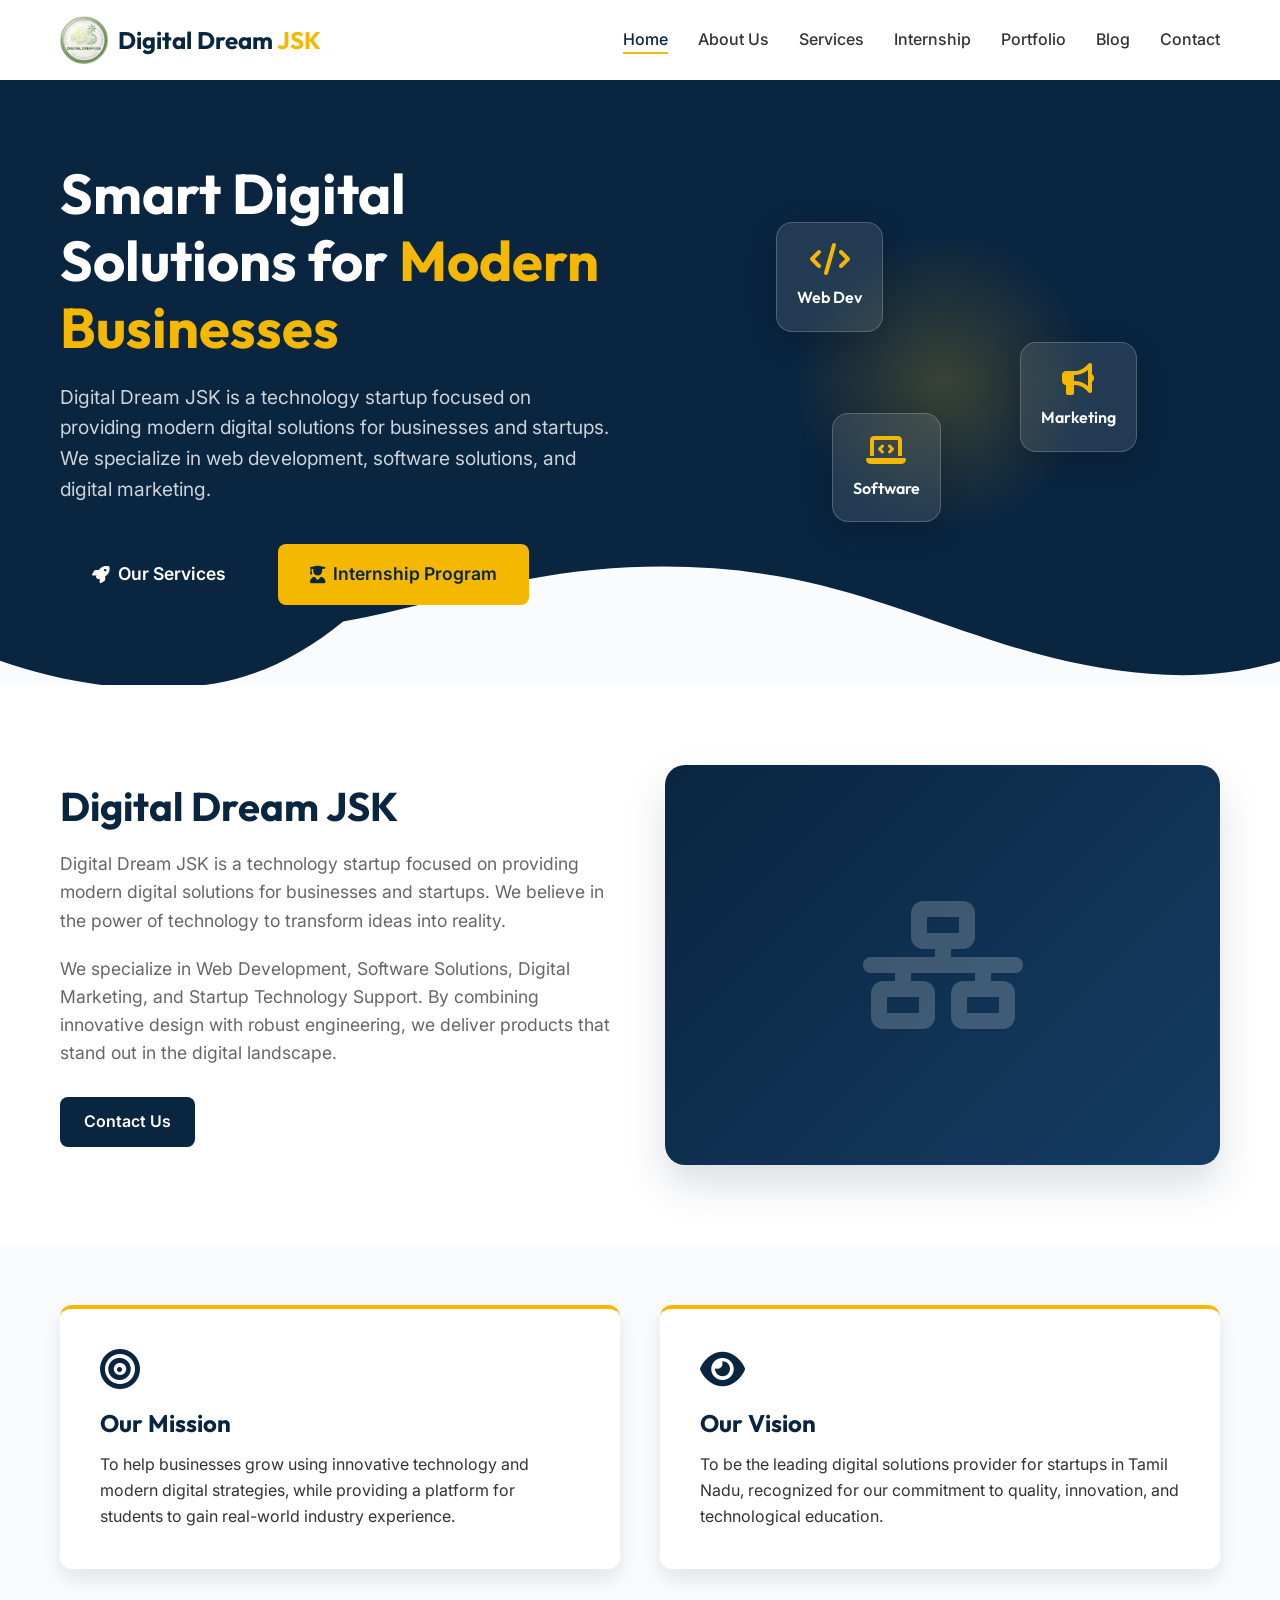
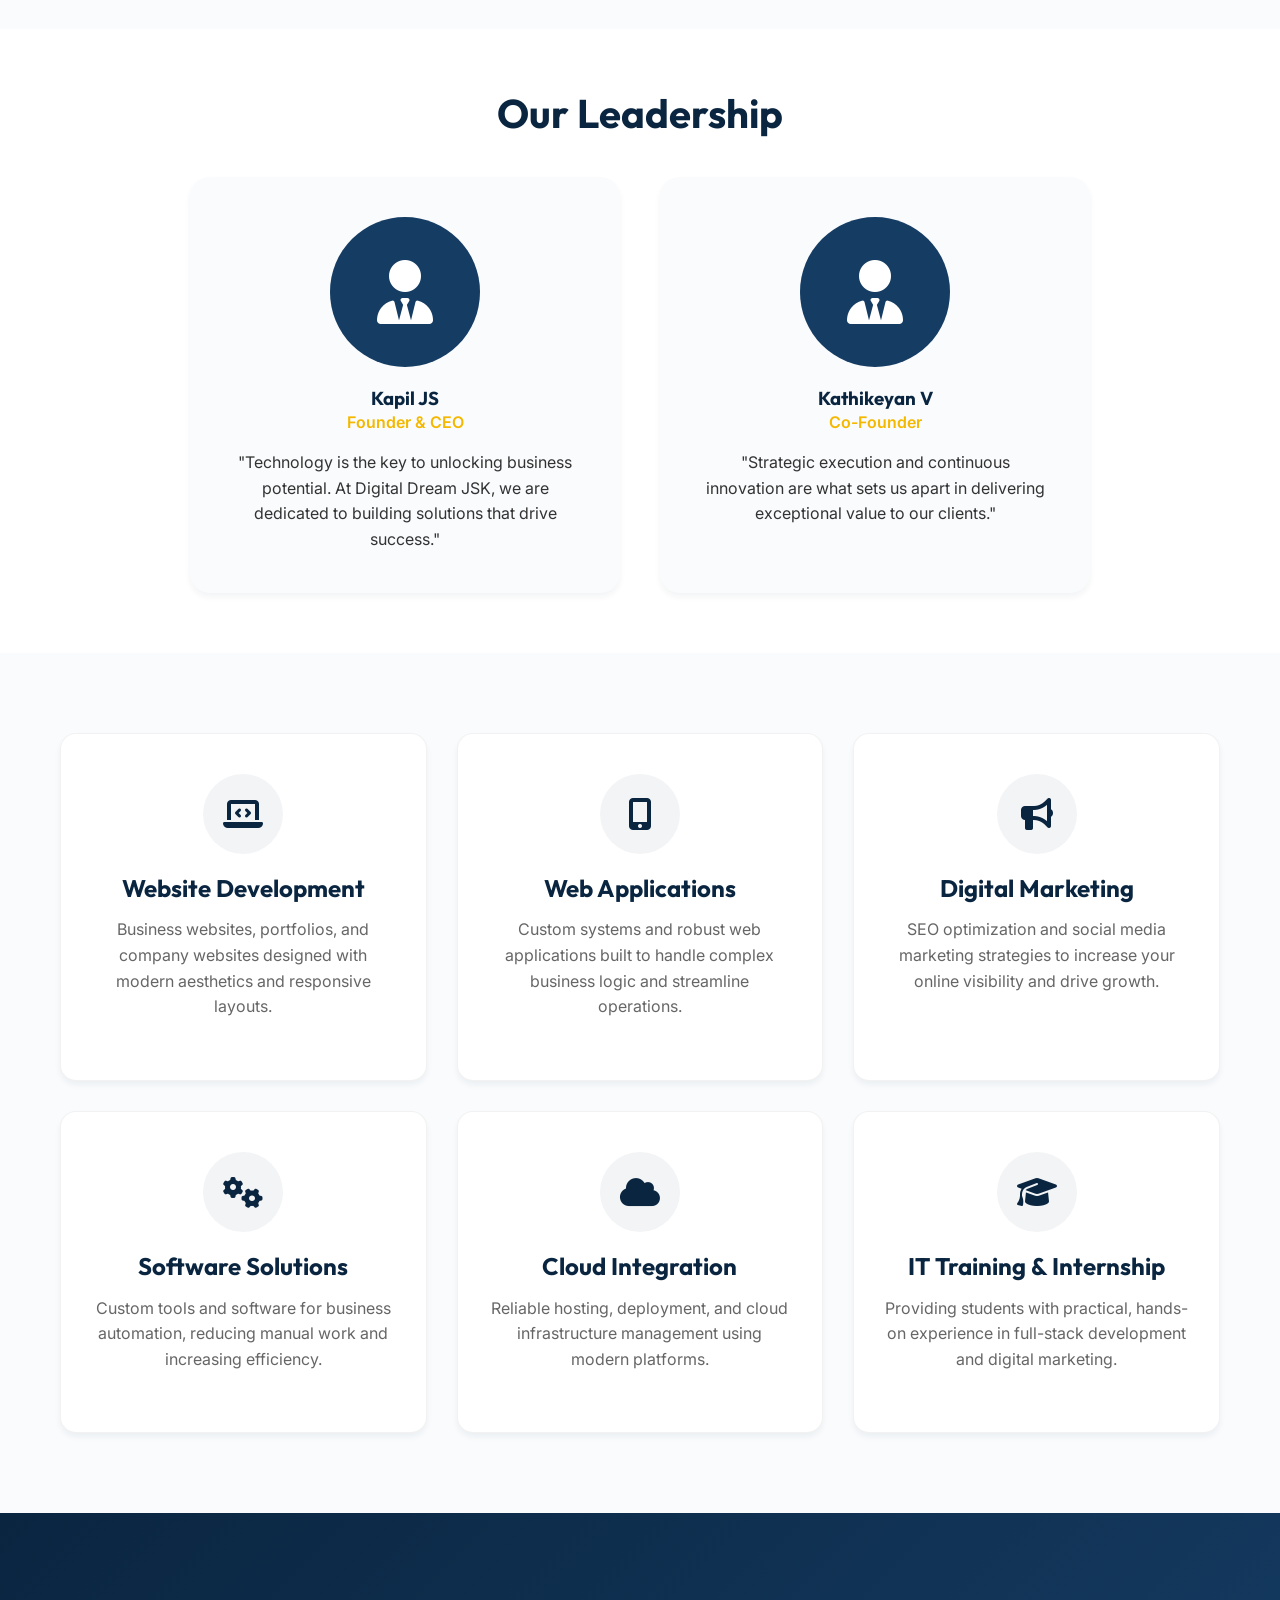
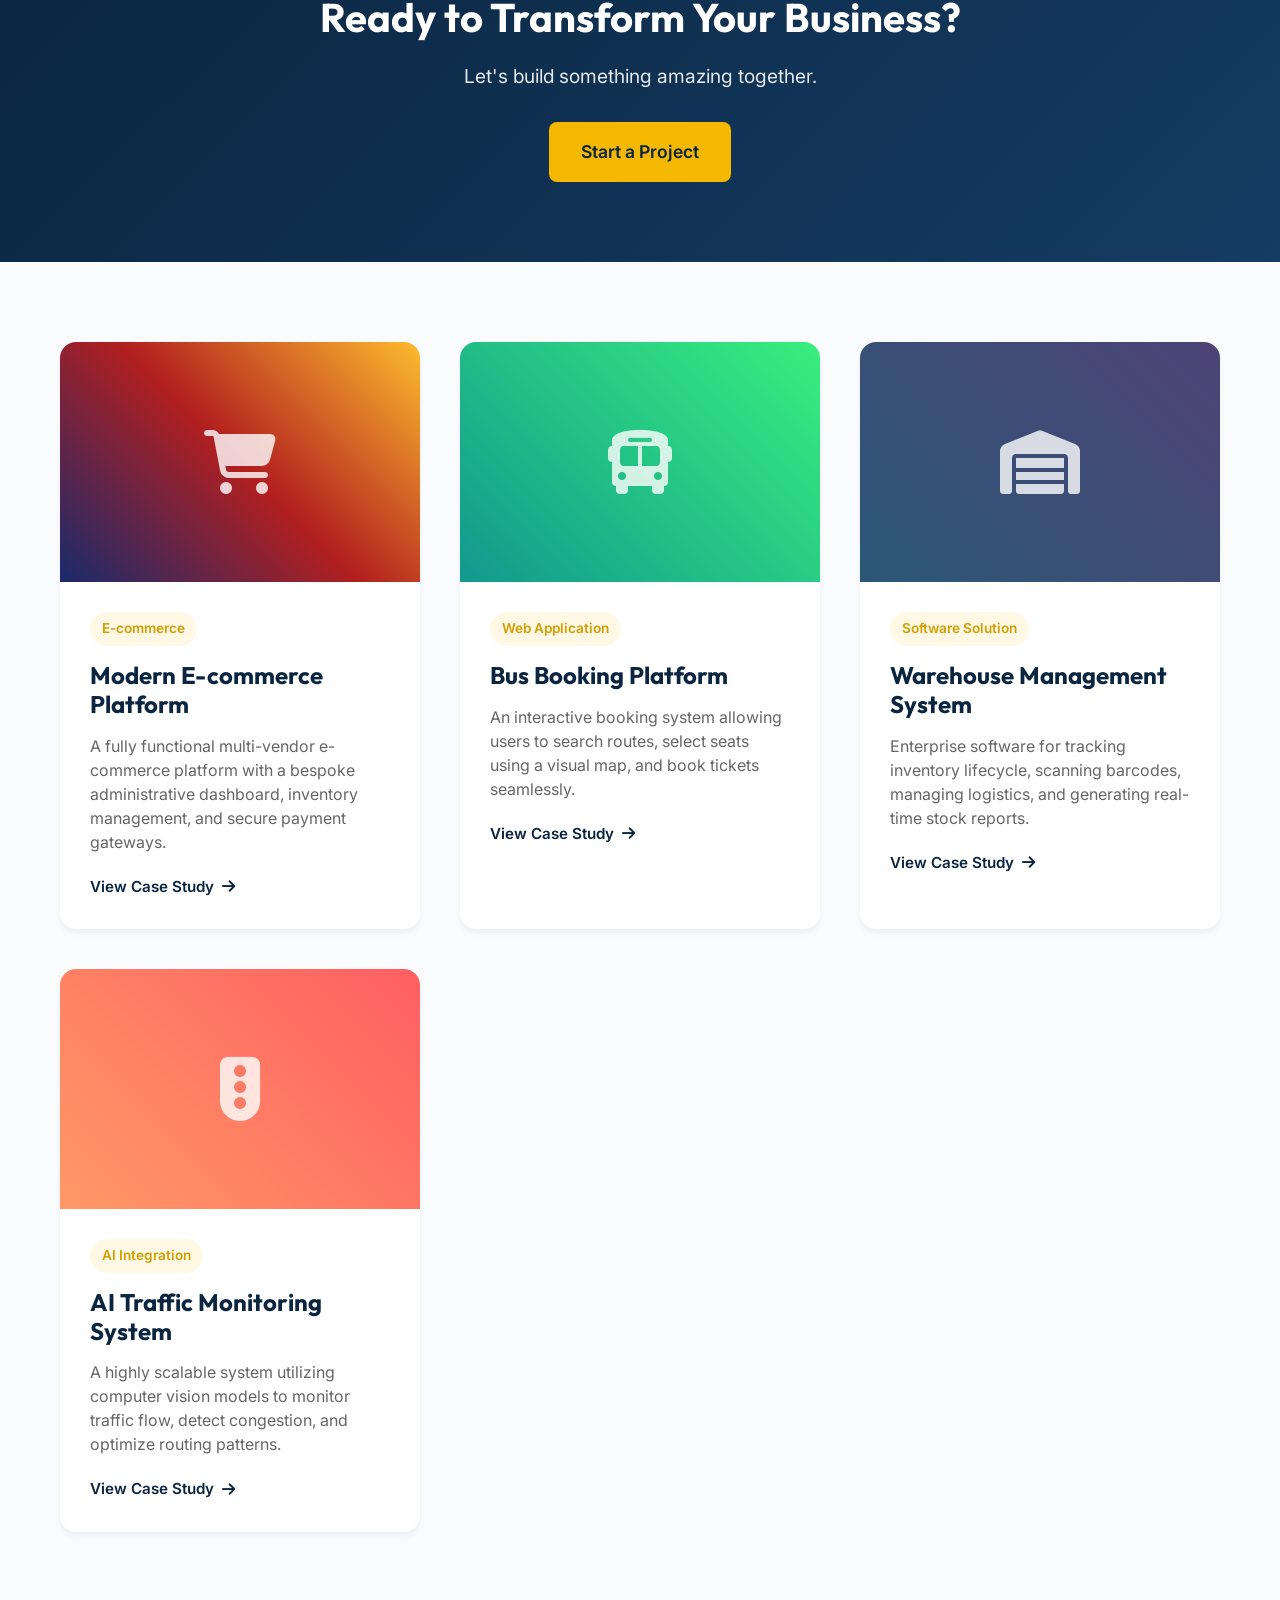
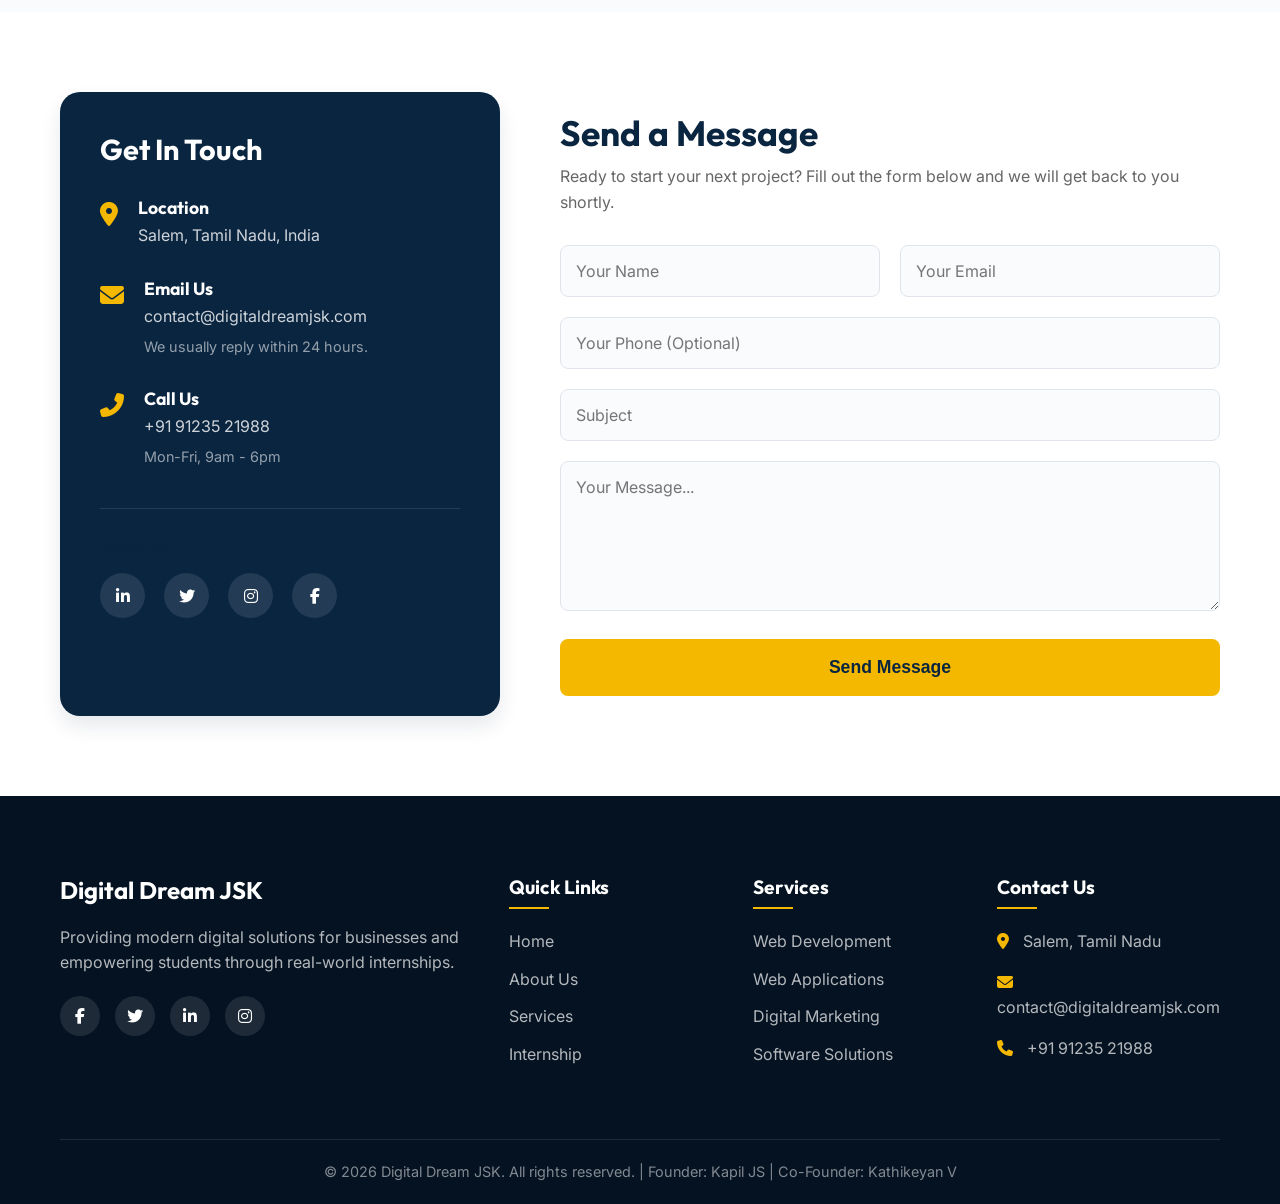
==== index.html @ 82d1d18c "Initial website upload" ====
<!DOCTYPE html>
<html lang="en">

<head>
    <meta charset="UTF-8">
    <meta name="viewport" content="width=device-width, initial-scale=1.0">
    <title>Digital Dream JSK | IT Services & Internship in Salem</title>
    <meta name="description"
        content="Digital Dream JSK provides web development, digital marketing, and internship programs for students in Salem.">
    <meta name="keywords" content="IT company Salem, Web development Salem, Internship for students, Digital Dream JSK">
    <link rel="stylesheet" href="/css/style.css">
    <!-- Google Fonts -->
    <link
        href="https://fonts.googleapis.com/css2?family=Inter:wght@300;400;500;600;700&family=Outfit:wght@400;500;600;700&display=swap"
        rel="stylesheet">
    <!-- Font Awesome Icons -->
    <link rel="stylesheet" href="https://cdnjs.cloudflare.com/ajax/libs/font-awesome/6.4.0/css/all.min.css">
    <style>
        .page-header {
            background-color: var(--primary);
            color: white;
            padding: 120px 0 60px;
            text-align: center;
        }

        .page-header h1 {
            color: white;
            font-size: 3rem;
            margin-bottom: 20px;
        }

        .about-section {
            padding: 80px 0;
            background-color: var(--bg-white);
        }

        .about-grid {
            display: grid;
            grid-template-columns: 1fr 1fr;
            gap: 50px;
            align-items: center;
        }

        .about-text h2 {
            font-size: 2.5rem;
            margin-bottom: 20px;
        }

        .about-text p {
            font-size: 1.1rem;
            color: var(--text-muted);
            margin-bottom: 20px;
        }

        .about-image {
            background: linear-gradient(135deg, var(--primary) 0%, var(--primary-light) 100%);
            border-radius: 20px;
            height: 400px;
            display: flex;
            align-items: center;
            justify-content: center;
            box-shadow: var(--shadow-lg);
            position: relative;
            overflow: hidden;
        }

        .about-image i {
            font-size: 8rem;
            color: rgba(255, 255, 255, 0.2);
            position: absolute;
        }

        .mission-vision {
            padding: 60px 0;
            background-color: var(--bg-main);
        }

        .mv-grid {
            display: grid;
            grid-template-columns: 1fr 1fr;
            gap: 40px;
        }

        .mv-card {
            background-color: var(--bg-white);
            padding: 40px;
            border-radius: 12px;
            box-shadow: var(--shadow-md);
            border-top: 4px solid var(--secondary);
        }

        .mv-card i {
            font-size: 2.5rem;
            color: var(--primary);
            margin-bottom: 20px;
        }

        .mv-card h3 {
            margin-bottom: 15px;
            font-size: 1.5rem;
        }

        .founder-section {
            padding: 60px 0;
            text-align: center;
            background-color: var(--bg-white);
        }

        .founder-grid {
            display: grid;
            grid-template-columns: repeat(auto-fit, minmax(300px, 1fr));
            gap: 40px;
            max-width: 900px;
            margin: 0 auto;
        }

        .founder-card {
            padding: 40px;
            background: var(--bg-main);
            border-radius: 20px;
            box-shadow: var(--shadow-sm);
        }

        .founder-img {
            width: 150px;
            height: 150px;
            background-color: var(--primary-light);
            border-radius: 50%;
            margin: 0 auto 20px;
            display: flex;
            align-items: center;
            justify-content: center;
            color: white;
            font-size: 4rem;
        }


        .page-header {
            background-color: var(--primary);
            color: white;
            padding: 120px 0 60px;
            text-align: center;
        }

        .page-header h1 {
            color: white;
            font-size: 3rem;
            margin-bottom: 20px;
        }

        .services-section {
            padding: 80px 0;
            background-color: var(--bg-main);
        }

        .services-grid {
            display: grid;
            grid-template-columns: repeat(auto-fit, minmax(300px, 1fr));
            gap: 30px;
        }

        .service-card {
            background-color: var(--bg-white);
            padding: 40px 30px;
            border-radius: 16px;
            box-shadow: var(--shadow-sm);
            transition: var(--transition);
            text-align: center;
            border: 1px solid rgba(0, 0, 0, 0.05);
            position: relative;
            overflow: hidden;
        }

        .service-card::before {
            content: '';
            position: absolute;
            top: 0;
            left: 0;
            width: 100%;
            height: 4px;
            background-color: var(--secondary);
            transform: scaleX(0);
            transform-origin: left;
            transition: var(--transition);
        }

        .service-card:hover {
            transform: translateY(-10px);
            box-shadow: var(--shadow-lg);
        }

        .service-card:hover::before {
            transform: scaleX(1);
        }

        .service-icon {
            width: 80px;
            height: 80px;
            background-color: rgba(10, 37, 64, 0.05);
            border-radius: 50%;
            display: flex;
            align-items: center;
            justify-content: center;
            margin: 0 auto 20px;
            color: var(--primary);
            font-size: 2rem;
            transition: var(--transition);
        }

        .service-card:hover .service-icon {
            background-color: var(--primary);
            color: var(--text-light);
        }

        .service-card h3 {
            font-size: 1.5rem;
            margin-bottom: 15px;
        }

        .service-card p {
            color: var(--text-muted);
            margin-bottom: 20px;
        }

        .cta-section {
            background: linear-gradient(135deg, var(--primary) 0%, var(--primary-light) 100%);
            padding: 80px 0;
            text-align: center;
            color: white;
        }

        .cta-section h2 {
            color: white;
            font-size: 2.5rem;
            margin-bottom: 20px;
        }


        .page-header {
            background-color: var(--primary);
            color: white;
            padding: 120px 0 60px;
            text-align: center;
        }

        .page-header h1 {
            color: white;
            font-size: 3rem;
            margin-bottom: 20px;
        }

        .portfolio-section {
            padding: 80px 0;
            background-color: var(--bg-main);
        }

        .portfolio-grid {
            display: grid;
            grid-template-columns: repeat(auto-fit, minmax(350px, 1fr));
            gap: 40px;
        }

        .project-card {
            background-color: var(--bg-white);
            border-radius: 16px;
            overflow: hidden;
            box-shadow: var(--shadow-sm);
            transition: var(--transition);
        }

        .project-card:hover {
            transform: translateY(-10px);
            box-shadow: var(--shadow-lg);
        }

        .project-img {
            width: 100%;
            height: 240px;
            background-color: #e1e5eb;
            display: flex;
            align-items: center;
            justify-content: center;
            color: var(--text-muted);
            font-size: 4rem;
            position: relative;
            overflow: hidden;
        }

        .project-img::after {
            content: '';
            position: absolute;
            top: 0;
            left: 0;
            width: 100%;
            height: 100%;
            background: linear-gradient(to bottom, rgba(10, 37, 64, 0) 0%, rgba(10, 37, 64, 0.7) 100%);
            opacity: 0;
            transition: var(--transition);
        }

        .project-card:hover .project-img::after {
            opacity: 1;
        }

        .project-content {
            padding: 30px;
        }

        .project-category {
            display: inline-block;
            padding: 6px 12px;
            background-color: rgba(245, 184, 0, 0.1);
            color: var(--secondary-hover);
            border-radius: 20px;
            font-size: 0.85rem;
            font-weight: 600;
            margin-bottom: 15px;
        }

        .project-title {
            font-size: 1.5rem;
            margin-bottom: 15px;
        }

        .project-desc {
            color: var(--text-muted);
            margin-bottom: 20px;
            line-height: 1.5;
        }

        .project-link {
            display: inline-flex;
            align-items: center;
            color: var(--primary);
            font-weight: 600;
            font-size: 0.95rem;
        }

        .project-link i {
            margin-left: 8px;
            transition: transform 0.3s;
        }

        .project-link:hover i {
            transform: translateX(5px);
        }


        .page-header {
            background-color: var(--primary);
            color: white;
            padding: 120px 0 60px;
            text-align: center;
        }

        .page-header h1 {
            color: white;
            font-size: 3rem;
            margin-bottom: 20px;
        }

        .contact-section {
            padding: 80px 0;
            background-color: var(--bg-white);
        }

        .contact-grid {
            display: grid;
            grid-template-columns: 1fr 1.5fr;
            gap: 60px;
        }

        .contact-info {
            background-color: var(--primary);
            color: white;
            padding: 40px;
            border-radius: 20px;
            box-shadow: var(--shadow-md);
        }

        .contact-info h3 {
            color: white;
            margin-bottom: 30px;
            font-size: 1.8rem;
        }

        .info-item {
            display: flex;
            align-items: flex-start;
            margin-bottom: 30px;
        }

        .info-item i {
            color: var(--secondary);
            font-size: 1.5rem;
            margin-right: 20px;
            margin-top: 5px;
        }

        .info-item h4 {
            color: white;
            margin-bottom: 5px;
            font-size: 1.1rem;
        }

        .info-item p {
            color: rgba(255, 255, 255, 0.8);
        }

        .social-links-contact {
            margin-top: 40px;
            padding-top: 30px;
            border-top: 1px solid rgba(255, 255, 255, 0.1);
        }

        .social-links-contact a {
            display: inline-flex;
            align-items: center;
            justify-content: center;
            width: 45px;
            height: 45px;
            background-color: rgba(255, 255, 255, 0.1);
            color: white;
            border-radius: 50%;
            margin-right: 15px;
            transition: var(--transition);
        }

        .social-links-contact a:hover {
            background-color: var(--secondary);
            color: var(--primary);
            transform: translateY(-3px);
        }

        /* Form area */
        .contact-form-area {
            padding: 20px 0;
        }

        .contact-form-area h2 {
            font-size: 2.2rem;
            margin-bottom: 10px;
        }

        .contact-form-area p {
            color: var(--text-muted);
            margin-bottom: 30px;
        }

        .form-group {
            margin-bottom: 20px;
        }

        .form-control {
            width: 100%;
            padding: 15px;
            border: 1px solid #e1e5eb;
            border-radius: 8px;
            font-family: var(--font-body);
            font-size: 1rem;
            background-color: var(--bg-main);
            transition: var(--transition);
        }

        .form-control:focus {
            outline: none;
            border-color: var(--secondary);
            background-color: white;
            box-shadow: 0 0 0 3px rgba(245, 184, 0, 0.1);
        }

        .form-row {
            display: grid;
            grid-template-columns: 1fr 1fr;
            gap: 20px;
        }

        textarea.form-control {
            resize: vertical;
            min-height: 150px;
        }

        @media (max-width: 768px) {
            .contact-grid {
                grid-template-columns: 1fr;
            }
        }
    </style>
</head>

<body>

    <!-- Navigation -->
    <nav class="navbar">
        <div class="container nav-content">
            <a href="/" class="logo">
                <img src="/images/logo.png" alt="Digital Dream JSK Logo"><span class="logo-text">Digital Dream
                    <span class="highlight">JSK</span></span>
            </a>
            <ul class="nav-links">
                <li><a href="#home" class="active">Home</a></li>
                <li><a href="#about">About Us</a></li>
                <li><a href="#services">Services</a></li>
                <li><a href="/internship">Internship</a></li>
                <li><a href="#portfolio">Portfolio</a></li>
                <li><a href="/blog">Blog</a></li>
                <li><a href="#contact">Contact</a></li>
            </ul>

            <div class="mobile-menu-btn">
                <i class="fas fa-bars"></i>
            </div>
        </div>
    </nav>

    <!-- Hero Section -->
    <section id="home" class="hero">
        <div class="container hero-content">
            <div class="hero-text">
                <h1>Smart Digital Solutions for <span class="highlight">Modern Businesses</span></h1>
                <p>Digital Dream JSK is a technology startup focused on providing modern digital solutions for
                    businesses and startups. We specialize in web development, software solutions, and digital
                    marketing.</p>
                <div class="hero-buttons">
                    <a href="/services" class="btn btn-primary btn-lg"><i class="fas fa-rocket"></i> Our Services</a>
                    <a href="/internship" class="btn btn-secondary btn-lg"><i class="fas fa-user-graduate"></i>
                        Internship Program</a>
                </div>
            </div>
            <div class="hero-image">
                <!-- Placeholder for high quality 3d/vector illustration -->
                <div class="hero-illustration">
                    <div class="glass-card float-anim-1">
                        <i class="fas fa-code"></i>
                        <span>Web Dev</span>
                    </div>
                    <div class="glass-card float-anim-2">
                        <i class="fas fa-bullhorn"></i>
                        <span>Marketing</span>
                    </div>
                    <div class="glass-card float-anim-3">
                        <i class="fas fa-laptop-code"></i>
                        <span>Software</span>
                    </div>
                    <div class="main-glow"></div>
                </div>
            </div>
        </div>
        <div class="wave-bottom">
            <svg data-name="Layer 1" xmlns="http://www.w3.org/2000/svg" viewBox="0 0 1200 120"
                preserveAspectRatio="none">
                <path
                    d="M321.39,56.44c58-10.79,114.16-30.13,172-41.86,82.39-16.72,168.19-17.73,250.45-.39C823.78,31,906.67,72,985.66,92.83c70.05,18.48,146.53,26.09,214.34,3V120H0V95.8C59.71,118,130.98,131.1,201.39,118.43,243.61,110.83,283.47,89.5,321.39,56.44Z"
                    class="shape-fill"></path>
            </svg>
        </div>
    </section>



    <!-- About Section -->
    <section id="about" class="about-section">
        <div class="container about-grid">
            <div class="about-text">
                <h2>Digital Dream JSK</h2>
                <p>Digital Dream JSK is a technology startup focused on providing modern digital solutions for
                    businesses and startups. We believe in the power of technology to transform ideas into reality.</p>
                <p>We specialize in Web Development, Software Solutions, Digital Marketing, and Startup Technology
                    Support. By combining innovative design with robust engineering, we deliver products that stand out
                    in the digital landscape.</p>
                <div style="margin-top: 30px;">
                    <a href="/contact" class="btn btn-primary">Contact Us</a>
                </div>
            </div>
            <div class="about-image">
                <i class="fas fa-network-wired"></i>
            </div>
        </div>
    </section>

    <!-- Mission & Vision -->
    <section class="mission-vision">
        <div class="container mv-grid">
            <div class="mv-card">
                <i class="fas fa-bullseye"></i>
                <h3>Our Mission</h3>
                <p>To help businesses grow using innovative technology and modern digital strategies, while providing a
                    platform for students to gain real-world industry experience.</p>
            </div>
            <div class="mv-card">
                <i class="fas fa-eye"></i>
                <h3>Our Vision</h3>
                <p>To be the leading digital solutions provider for startups in Tamil Nadu, recognized for our
                    commitment to quality, innovation, and technological education.</p>
            </div>
        </div>
    </section>

    <!-- Founder Section -->
    <section class="founder-section">
        <div class="container">
            <h2 style="font-size: 2.5rem; margin-bottom: 40px;">Our Leadership</h2>
            <div class="founder-grid">
                <div class="founder-card">
                    <div class="founder-img"><i class="fas fa-user-tie"></i></div>
                    <h3>Kapil JS</h3>
                    <p style="color:var(--secondary); font-weight: 600; margin-bottom: 15px;">Founder & CEO</p>
                    <p>"Technology is the key to unlocking business potential. At Digital Dream JSK, we are dedicated to
                        building solutions that drive success."</p>
                </div>
                <div class="founder-card">
                    <div class="founder-img"><i class="fas fa-user-tie"></i></div>
                    <h3>Kathikeyan V</h3>
                    <p style="color:var(--secondary); font-weight: 600; margin-bottom: 15px;">Co-Founder</p>
                    <p>"Strategic execution and continuous innovation are what sets us apart in delivering exceptional
                        value to our clients."</p>
                </div>
            </div>
        </div>
    </section>


    <!-- Services Grid -->
    <section id="services" class="services-section">
        <div class="container">
            <div class="services-grid">

                <div class="service-card">
                    <div class="service-icon"><i class="fas fa-laptop-code"></i></div>
                    <h3>Website Development</h3>
                    <p>Business websites, portfolios, and company websites designed with modern aesthetics and
                        responsive layouts.</p>
                </div>

                <div class="service-card">
                    <div class="service-icon"><i class="fas fa-mobile-alt"></i></div>
                    <h3>Web Applications</h3>
                    <p>Custom systems and robust web applications built to handle complex business logic and streamline
                        operations.</p>
                </div>

                <div class="service-card">
                    <div class="service-icon"><i class="fas fa-bullhorn"></i></div>
                    <h3>Digital Marketing</h3>
                    <p>SEO optimization and social media marketing strategies to increase your online visibility and
                        drive growth.</p>
                </div>

                <div class="service-card">
                    <div class="service-icon"><i class="fas fa-cogs"></i></div>
                    <h3>Software Solutions</h3>
                    <p>Custom tools and software for business automation, reducing manual work and increasing
                        efficiency.</p>
                </div>

                <div class="service-card">
                    <div class="service-icon"><i class="fas fa-cloud"></i></div>
                    <h3>Cloud Integration</h3>
                    <p>Reliable hosting, deployment, and cloud infrastructure management using modern platforms.</p>
                </div>

                <div class="service-card">
                    <div class="service-icon"><i class="fas fa-graduation-cap"></i></div>
                    <h3>IT Training & Internship</h3>
                    <p>Providing students with practical, hands-on experience in full-stack development and digital
                        marketing.</p>
                </div>

            </div>
        </div>
    </section>

    <!-- CTA Section -->
    <section class="cta-section">
        <div class="container">
            <h2>Ready to Transform Your Business?</h2>
            <p style="margin-bottom:30px; font-size: 1.2rem; opacity: 0.9;">Let's build something amazing together.</p>
            <a href="/contact" class="btn btn-secondary btn-lg">Start a Project</a>
        </div>
    </section>


    <!-- Portfolio Section -->
    <section id="portfolio" class="portfolio-section">
        <div class="container">
            <div class="portfolio-grid">

                <!-- Project 1 -->
                <div class="project-card">
                    <div class="project-img" style="background: linear-gradient(45deg, #1a2a6c, #b21f1f, #fdbb2d);">
                        <i class="fas fa-shopping-cart" style="color:white; opacity: 0.8;"></i>
                    </div>
                    <div class="project-content">
                        <span class="project-category">E-commerce</span>
                        <h3 class="project-title">Modern E-commerce Platform</h3>
                        <p class="project-desc">A fully functional multi-vendor e-commerce platform with a bespoke
                            administrative dashboard, inventory management, and secure payment gateways.</p>
                        <a href="javascript:void(0);"
                            onclick="alert('Detailed case study coming soon! Please contact us for more information about this project.')"
                            class="project-link">View Case Study <i class="fas fa-arrow-right"></i></a>
                    </div>
                </div>

                <!-- Project 2 -->
                <div class="project-card">
                    <div class="project-img" style="background: linear-gradient(45deg, #11998e, #38ef7d);">
                        <i class="fas fa-bus" style="color:white; opacity: 0.8;"></i>
                    </div>
                    <div class="project-content">
                        <span class="project-category">Web Application</span>
                        <h3 class="project-title">Bus Booking Platform</h3>
                        <p class="project-desc">An interactive booking system allowing users to search routes, select
                            seats using a visual map, and book tickets seamlessly.</p>
                        <a href="javascript:void(0);"
                            onclick="alert('Detailed case study coming soon! Please contact us for more information about this project.')"
                            class="project-link">View Case Study <i class="fas fa-arrow-right"></i></a>
                    </div>
                </div>

                <!-- Project 3 -->
                <div class="project-card">
                    <div class="project-img" style="background: linear-gradient(45deg, #2b5876, #4e4376);">
                        <i class="fas fa-warehouse" style="color:white; opacity: 0.8;"></i>
                    </div>
                    <div class="project-content">
                        <span class="project-category">Software Solution</span>
                        <h3 class="project-title">Warehouse Management System</h3>
                        <p class="project-desc">Enterprise software for tracking inventory lifecycle, scanning barcodes,
                            managing logistics, and generating real-time stock reports.</p>
                        <a href="javascript:void(0);"
                            onclick="alert('Detailed case study coming soon! Please contact us for more information about this project.')"
                            class="project-link">View Case Study <i class="fas fa-arrow-right"></i></a>
                    </div>
                </div>

                <!-- Project 4 -->
                <div class="project-card">
                    <div class="project-img" style="background: linear-gradient(45deg, #ff9966, #ff5e62);">
                        <i class="fas fa-traffic-light" style="color:white; opacity: 0.8;"></i>
                    </div>
                    <div class="project-content">
                        <span class="project-category">AI Integration</span>
                        <h3 class="project-title">AI Traffic Monitoring System</h3>
                        <p class="project-desc">A highly scalable system utilizing computer vision models to monitor
                            traffic flow, detect congestion, and optimize routing patterns.</p>
                        <a href="javascript:void(0);"
                            onclick="alert('Detailed case study coming soon! Please contact us for more information about this project.')"
                            class="project-link">View Case Study <i class="fas fa-arrow-right"></i></a>
                    </div>
                </div>

            </div>
        </div>
    </section>


    <!-- Contact Section -->
    <section id="contact" class="contact-section">
        <div class="container">
            <div class="contact-grid">

                <div class="contact-info">
                    <h3>Get In Touch</h3>

                    <div class="info-item">
                        <i class="fas fa-map-marker-alt"></i>
                        <div>
                            <h4>Location</h4>
                            <p>Salem, Tamil Nadu, India</p>
                        </div>
                    </div>

                    <div class="info-item">
                        <i class="fas fa-envelope"></i>
                        <div>
                            <h4>Email Us</h4>
                            <p>contact@digitaldreamjsk.com</p>
                            <p style="font-size: 0.9rem; margin-top: 5px; opacity: 0.7;">We usually reply within 24
                                hours.</p>
                        </div>
                    </div>

                    <div class="info-item">
                        <i class="fas fa-phone-alt"></i>
                        <div>
                            <h4>Call Us</h4>
                            <p>+91 91235 21988</p>
                            <p style="font-size: 0.9rem; margin-top: 5px; opacity: 0.7;">Mon-Fri, 9am - 6pm</p>
                        </div>
                    </div>

                    <div class="social-links-contact">
                        <h4>Follow Us</h4>
                        <div style="margin-top: 15px;">
                            <a href="#"><i class="fab fa-linkedin-in"></i></a>
                            <a href="#"><i class="fab fa-twitter"></i></a>
                            <a href="#"><i class="fab fa-instagram"></i></a>
                            <a href="#"><i class="fab fa-facebook-f"></i></a>
                        </div>
                    </div>
                </div>

                <div class="contact-form-area">
                    <h2>Send a Message</h2>
                    <p>Ready to start your next project? Fill out the form below and we will get back to you shortly.
                    </p>

                    <form id="contactForm" action="/api/contact" method="POST">
                        <div class="form-row">
                            <div class="form-group">
                                <input type="text" name="name" class="form-control" placeholder="Your Name" required>
                            </div>
                            <div class="form-group">
                                <input type="email" name="email" class="form-control" placeholder="Your Email" required>
                            </div>
                        </div>
                        <div class="form-group">
                            <input type="text" name="phone" class="form-control" placeholder="Your Phone (Optional)">
                        </div>
                        <div class="form-group">
                            <input type="text" name="subject" class="form-control" placeholder="Subject">
                        </div>
                        <div class="form-group">
                            <textarea name="message" class="form-control" placeholder="Your Message..."
                                required></textarea>
                        </div>
                        <button type="submit" class="btn btn-secondary btn-lg"
                            style="width: 100%; border: none; font-weight: 700; font-size: 1.1rem; padding: 18px;">Send
                            Message</button>
                        <div id="contactMessage" style="margin-top: 15px; text-align: center; display: none;"></div>
                    </form>
                </div>

            </div>
        </div>
    </section>



    <!-- Footer -->
    <footer class="footer">
        <div class="container">
            <div class="footer-grid">
                <div class="footer-col">
                    <h3>Digital Dream JSK</h3>
                    <p>Providing modern digital solutions for businesses and empowering students through real-world
                        internships.</p>
                    <div class="social-links">
                        <a href="#"><i class="fab fa-facebook-f"></i></a>
                        <a href="#"><i class="fab fa-twitter"></i></a>
                        <a href="#"><i class="fab fa-linkedin-in"></i></a>
                        <a href="#"><i class="fab fa-instagram"></i></a>
                    </div>
                </div>
                <div class="footer-col">
                    <h4>Quick Links</h4>
                    <ul>
                        <li><a href="/">Home</a></li>
                        <li><a href="/about">About Us</a></li>
                        <li><a href="/services">Services</a></li>
                        <li><a href="/internship">Internship</a></li>
                    </ul>
                </div>
                <div class="footer-col">
                    <h4>Services</h4>
                    <ul>
                        <li><a href="/services">Web Development</a></li>
                        <li><a href="/services">Web Applications</a></li>
                        <li><a href="/services">Digital Marketing</a></li>
                        <li><a href="/services">Software Solutions</a></li>
                    </ul>
                </div>
                <div class="footer-col">
                    <h4>Contact Us</h4>
                    <p><i class="fas fa-map-marker-alt"></i> Salem, Tamil Nadu</p>
                    <p><i class="fas fa-envelope"></i> contact@digitaldreamjsk.com</p>
                    <p><i class="fas fa-phone"></i> +91 91235 21988</p>
                </div>
            </div>
            <div class="footer-bottom">
                <p>&copy; 2026 Digital Dream JSK. All rights reserved. | Founder: Kapil JS | Co-Founder: Kathikeyan V
                </p>
            </div>
        </div>
    </footer>

    <!-- Live Chat -->
    <script type="text/javascript">
        var Tawk_API = Tawk_API || {}, Tawk_LoadStart = new Date();
        (function () {
            var s1 = document.createElement("script"),
                s0 = document.getElementsByTagName("script")[0];
            s1.async = true;
            s1.src = 'https://embed.tawk.to/YOUR_ID'; // Replace with actual ID
            s1.charset = 'UTF-8';
            s1.setAttribute('crossorigin', '*');
            s0.parentNode.insertBefore(s1, s0);
        })();
    </script>

    <script src="/js/main.js"></script>
    <script>
        document.getElementById('contactForm').addEventListener('submit', async function (e) {
            e.preventDefault();
            const msg = document.getElementById('contactMessage');
            msg.style.display = 'block';
            msg.style.color = 'var(--primary)';
            msg.innerHTML = '<i class="fas fa-spinner fa-spin"></i> Sending message...';

            // Gather form data
            const formData = new FormData(this);
            const dataObj = Object.fromEntries(formData.entries());

            try {
                const response = await fetch('/api/contact', {
                    method: 'POST',
                    headers: {
                        'Content-Type': 'application/json'
                    },
                    body: JSON.stringify(dataObj)
                });

                const result = await response.json();

                if (response.ok) {
                    msg.style.color = '#10B981';
                    msg.innerHTML = '<i class="fas fa-check-circle"></i> Message sent successfully! We will get back to you soon.';
                    this.reset();
                } else {
                    msg.style.color = '#ef4444';
                    msg.innerHTML = '<i class="fas fa-exclamation-circle"></i> Error: ' + (result.error || 'Failed to send message');
                }
            } catch (err) {
                console.error('Error:', err);
                msg.style.color = '#ef4444';
                msg.innerHTML = '<i class="fas fa-exclamation-circle"></i> Network error, please try again.';
            }
        });
    </script>
</body>

</html>
---- css/style.css ----
:root {
    /* Color Palette */
    --primary: #0A2540;
    /* Dark Blue */
    --primary-light: #153c63;
    --primary-dark: #041221;
    --secondary: #F5B800;
    /* Gold */
    --secondary-hover: #d19e00;
    --text-main: #333333;
    --text-muted: #666666;
    --text-light: #ffffff;
    --bg-main: #f9fbfd;
    --bg-white: #ffffff;

    /* Typography */
    --font-heading: 'Outfit', sans-serif;
    --font-body: 'Inter', sans-serif;

    /* Transitions & Shadows */
    --transition: all 0.3s ease-in-out;
    --shadow-sm: 0 4px 6px rgba(10, 37, 64, 0.05);
    --shadow-md: 0 10px 20px rgba(10, 37, 64, 0.1);
    --shadow-lg: 0 20px 40px rgba(10, 37, 64, 0.15);
    --shadow-glow: 0 0 20px rgba(245, 184, 0, 0.4);
}

/* Reset & Base Styles */
* {
    margin: 0;
    padding: 0;
    box-sizing: border-box;
}

body {
    font-family: var(--font-body);
    color: var(--text-main);
    background-color: var(--bg-main);
    line-height: 1.6;
    overflow-x: hidden;
}

h1,
h2,
h3,
h4,
h5,
h6 {
    font-family: var(--font-heading);
    color: var(--primary);
    font-weight: 700;
    line-height: 1.2;
}

a {
    text-decoration: none;
    color: inherit;
    transition: var(--transition);
}

ul {
    list-style: none;
}

.container {
    max-width: 1200px;
    margin: 0 auto;
    padding: 0 20px;
}

.highlight {
    color: var(--secondary);
}

/* Buttons */
.btn {
    display: inline-flex;
    align-items: center;
    justify-content: center;
    padding: 12px 24px;
    border-radius: 8px;
    font-weight: 600;
    font-size: 1rem;
    cursor: pointer;
    transition: var(--transition);
    border: none;
    gap: 8px;
}

.btn-primary {
    background-color: var(--primary);
    color: var(--text-light);
}

.btn-primary:hover {
    background-color: var(--primary-light);
    transform: translateY(-2px);
    box-shadow: var(--shadow-md);
}

.btn-secondary {
    background-color: var(--secondary);
    color: var(--primary);
}

.btn-secondary:hover {
    background-color: var(--secondary-hover);
    transform: translateY(-2px);
    box-shadow: var(--shadow-glow);
}

.btn-outline {
    background-color: transparent;
    border: 2px solid var(--primary);
    color: var(--primary);
}

.btn-outline:hover {
    background-color: var(--primary);
    color: var(--text-light);
}

.btn-lg {
    padding: 16px 32px;
    font-size: 1.1rem;
}

/* Navigation */
.navbar {
    background-color: var(--bg-white);
    box-shadow: var(--shadow-sm);
    position: fixed;
    top: 0;
    width: 100%;
    z-index: 1000;
    transition: var(--transition);
}

.nav-content {
    display: flex;
    justify-content: space-between;
    align-items: center;
    height: 80px;
}

.logo {
    display: flex;
    align-items: center;
    text-decoration: none;
}

.logo img {
    height: 48px;
    margin-right: 10px;
    border-radius: 50%;
}

.logo-text {
    font-family: var(--font-heading);
    font-size: 1.5rem;
    font-weight: 700;
    color: var(--primary);
}

.nav-links {
    display: flex;
    gap: 30px;
}

.nav-links a {
    font-weight: 500;
    color: var(--text-main);
    position: relative;
}

.nav-links a::after {
    content: '';
    position: absolute;
    width: 0;
    height: 2px;
    bottom: -5px;
    left: 0;
    background-color: var(--secondary);
    transition: var(--transition);
}

.nav-links a:hover::after,
.nav-links a.active::after {
    width: 100%;
}

.nav-links a:hover,
.nav-links a.active {
    color: var(--primary);
}

.nav-buttons {
    display: flex;
    gap: 15px;
}

.mobile-menu-btn {
    display: none;
    font-size: 1.5rem;
    color: var(--primary);
    cursor: pointer;
}

/* Hero Section */
.hero {
    background-color: var(--primary);
    padding: 160px 0 80px;
    position: relative;
    overflow: hidden;
}

.hero-content {
    display: flex;
    align-items: center;
    justify-content: space-between;
    gap: 50px;
    position: relative;
    z-index: 2;
}

.hero-text {
    flex: 1;
    color: var(--text-light);
}

.hero-text h1 {
    color: var(--text-light);
    font-size: 3.5rem;
    margin-bottom: 20px;
}

.hero-text p {
    font-size: 1.2rem;
    color: rgba(255, 255, 255, 0.8);
    margin-bottom: 40px;
    max-width: 600px;
}

.hero-buttons {
    display: flex;
    gap: 20px;
}

.hero-image {
    flex: 1;
    display: flex;
    justify-content: center;
    align-items: center;
}

.hero-illustration {
    position: relative;
    width: 100%;
    height: 400px;
}

.main-glow {
    position: absolute;
    top: 50%;
    left: 50%;
    transform: translate(-50%, -50%);
    width: 300px;
    height: 300px;
    background: radial-gradient(circle, rgba(245, 184, 0, 0.2) 0%, rgba(10, 37, 64, 0) 70%);
    border-radius: 50%;
    z-index: 1;
}

.glass-card {
    position: absolute;
    background: rgba(255, 255, 255, 0.1);
    backdrop-filter: blur(10px);
    border: 1px solid rgba(255, 255, 255, 0.2);
    border-radius: 16px;
    padding: 20px;
    display: flex;
    flex-direction: column;
    align-items: center;
    gap: 10px;
    color: white;
    z-index: 2;
    box-shadow: 0 8px 32px 0 rgba(0, 0, 0, 0.2);
}

.glass-card i {
    font-size: 2rem;
    color: var(--secondary);
}

.glass-card span {
    font-weight: 600;
    font-family: var(--font-heading);
}

.float-anim-1 {
    top: 10%;
    left: 20%;
    animation: float 6s ease-in-out infinite;
}

.float-anim-2 {
    top: 40%;
    right: 15%;
    animation: float 5s ease-in-out infinite 1s;
}

.float-anim-3 {
    bottom: 15%;
    left: 30%;
    animation: float 7s ease-in-out infinite 2s;
}

@keyframes float {
    0% {
        transform: translateY(0px);
    }

    50% {
        transform: translateY(-20px);
    }

    100% {
        transform: translateY(0px);
    }
}

.wave-bottom {
    position: absolute;
    bottom: 0;
    left: 0;
    width: 100%;
    overflow: hidden;
    line-height: 0;
}

.wave-bottom svg {
    position: relative;
    display: block;
    width: calc(100% + 1.3px);
    height: 120px;
}

.wave-bottom .shape-fill {
    fill: var(--bg-main);
}

/* Footer */
.footer {
    background-color: var(--primary-dark);
    color: white;
    padding: 80px 0 20px;
}

.footer-grid {
    display: grid;
    grid-template-columns: 2fr 1fr 1fr 1fr;
    gap: 40px;
    margin-bottom: 60px;
}

.footer-col h3,
.footer-col h4 {
    color: white;
    margin-bottom: 20px;
}

.footer-col h3 {
    font-size: 1.5rem;
}

.footer-col h4 {
    font-size: 1.2rem;
    position: relative;
    padding-bottom: 10px;
}

.footer-col h4::after {
    content: '';
    position: absolute;
    left: 0;
    bottom: 0;
    width: 40px;
    height: 2px;
    background-color: var(--secondary);
}

.footer-col p {
    color: rgba(255, 255, 255, 0.7);
    margin-bottom: 15px;
}

.footer-col ul li {
    margin-bottom: 12px;
}

.footer-col ul li a {
    color: rgba(255, 255, 255, 0.7);
}

.footer-col ul li a:hover {
    color: var(--secondary);
    padding-left: 5px;
}

.footer-col p i {
    margin-right: 10px;
    color: var(--secondary);
}

.social-links {
    display: flex;
    gap: 15px;
    margin-top: 20px;
}

.social-links a {
    display: flex;
    align-items: center;
    justify-content: center;
    width: 40px;
    height: 40px;
    background-color: rgba(255, 255, 255, 0.1);
    border-radius: 50%;
    color: white;
}

.social-links a:hover {
    background-color: var(--secondary);
    color: var(--primary);
    transform: translateY(-3px);
}

.footer-bottom {
    border-top: 1px solid rgba(255, 255, 255, 0.1);
    padding-top: 20px;
    text-align: center;
    color: rgba(255, 255, 255, 0.5);
    font-size: 0.9rem;
}

/* Responsive */
@media (max-width: 992px) {
    .hero-content {
        flex-direction: column;
        text-align: center;
    }

    .hero-text p {
        margin: 0 auto 40px;
    }

    .hero-buttons {
        justify-content: center;
    }

    .hero-illustration {
        height: 300px;
    }

    .footer-grid {
        grid-template-columns: 1fr 1fr;
    }
}

@media (max-width: 768px) {

    .nav-links,
    .nav-buttons {
        display: none;
    }

    .mobile-menu-btn {
        display: block;
    }

    .hero-text h1 {
        font-size: 2.5rem;
    }

    .footer-grid {
        grid-template-columns: 1fr;
    }
}
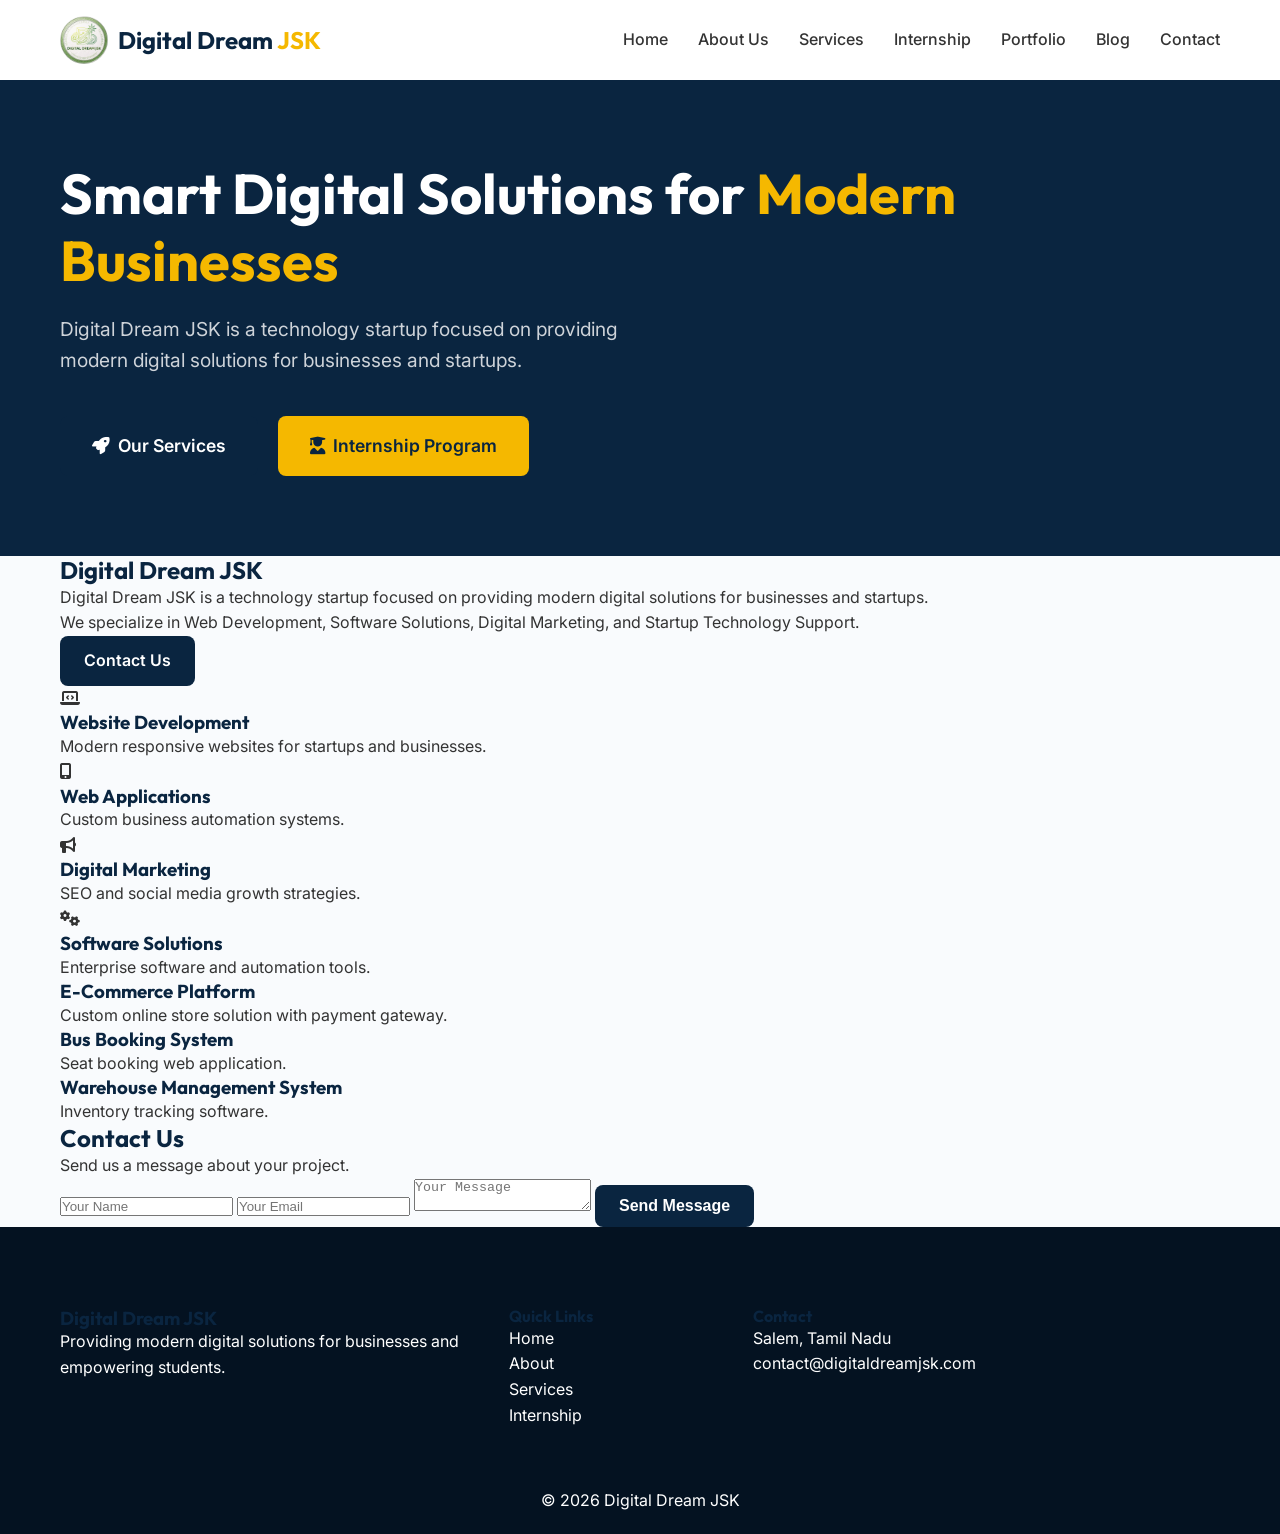
==== commit 5306527a: "Update index.html" ====
--- a/index.html
+++ b/index.html
@@ -2,941 +2,244 @@
 <html lang="en">
 
 <head>
-    <meta charset="UTF-8">
-    <meta name="viewport" content="width=device-width, initial-scale=1.0">
-    <title>Digital Dream JSK | IT Services & Internship in Salem</title>
-    <meta name="description"
-        content="Digital Dream JSK provides web development, digital marketing, and internship programs for students in Salem.">
-    <meta name="keywords" content="IT company Salem, Web development Salem, Internship for students, Digital Dream JSK">
-    <link rel="stylesheet" href="/css/style.css">
-    <!-- Google Fonts -->
-    <link
-        href="https://fonts.googleapis.com/css2?family=Inter:wght@300;400;500;600;700&family=Outfit:wght@400;500;600;700&display=swap"
-        rel="stylesheet">
-    <!-- Font Awesome Icons -->
-    <link rel="stylesheet" href="https://cdnjs.cloudflare.com/ajax/libs/font-awesome/6.4.0/css/all.min.css">
-    <style>
-        .page-header {
-            background-color: var(--primary);
-            color: white;
-            padding: 120px 0 60px;
-            text-align: center;
-        }
-
-        .page-header h1 {
-            color: white;
-            font-size: 3rem;
-            margin-bottom: 20px;
-        }
-
-        .about-section {
-            padding: 80px 0;
-            background-color: var(--bg-white);
-        }
-
-        .about-grid {
-            display: grid;
-            grid-template-columns: 1fr 1fr;
-            gap: 50px;
-            align-items: center;
-        }
-
-        .about-text h2 {
-            font-size: 2.5rem;
-            margin-bottom: 20px;
-        }
-
-        .about-text p {
-            font-size: 1.1rem;
-            color: var(--text-muted);
-            margin-bottom: 20px;
-        }
-
-        .about-image {
-            background: linear-gradient(135deg, var(--primary) 0%, var(--primary-light) 100%);
-            border-radius: 20px;
-            height: 400px;
-            display: flex;
-            align-items: center;
-            justify-content: center;
-            box-shadow: var(--shadow-lg);
-            position: relative;
-            overflow: hidden;
-        }
-
-        .about-image i {
-            font-size: 8rem;
-            color: rgba(255, 255, 255, 0.2);
-            position: absolute;
-        }
-
-        .mission-vision {
-            padding: 60px 0;
-            background-color: var(--bg-main);
-        }
-
-        .mv-grid {
-            display: grid;
-            grid-template-columns: 1fr 1fr;
-            gap: 40px;
-        }
-
-        .mv-card {
-            background-color: var(--bg-white);
-            padding: 40px;
-            border-radius: 12px;
-            box-shadow: var(--shadow-md);
-            border-top: 4px solid var(--secondary);
-        }
-
-        .mv-card i {
-            font-size: 2.5rem;
-            color: var(--primary);
-            margin-bottom: 20px;
-        }
-
-        .mv-card h3 {
-            margin-bottom: 15px;
-            font-size: 1.5rem;
-        }
-
-        .founder-section {
-            padding: 60px 0;
-            text-align: center;
-            background-color: var(--bg-white);
-        }
-
-        .founder-grid {
-            display: grid;
-            grid-template-columns: repeat(auto-fit, minmax(300px, 1fr));
-            gap: 40px;
-            max-width: 900px;
-            margin: 0 auto;
-        }
-
-        .founder-card {
-            padding: 40px;
-            background: var(--bg-main);
-            border-radius: 20px;
-            box-shadow: var(--shadow-sm);
-        }
-
-        .founder-img {
-            width: 150px;
-            height: 150px;
-            background-color: var(--primary-light);
-            border-radius: 50%;
-            margin: 0 auto 20px;
-            display: flex;
-            align-items: center;
-            justify-content: center;
-            color: white;
-            font-size: 4rem;
-        }
-
-
-        .page-header {
-            background-color: var(--primary);
-            color: white;
-            padding: 120px 0 60px;
-            text-align: center;
-        }
-
-        .page-header h1 {
-            color: white;
-            font-size: 3rem;
-            margin-bottom: 20px;
-        }
-
-        .services-section {
-            padding: 80px 0;
-            background-color: var(--bg-main);
-        }
-
-        .services-grid {
-            display: grid;
-            grid-template-columns: repeat(auto-fit, minmax(300px, 1fr));
-            gap: 30px;
-        }
-
-        .service-card {
-            background-color: var(--bg-white);
-            padding: 40px 30px;
-            border-radius: 16px;
-            box-shadow: var(--shadow-sm);
-            transition: var(--transition);
-            text-align: center;
-            border: 1px solid rgba(0, 0, 0, 0.05);
-            position: relative;
-            overflow: hidden;
-        }
-
-        .service-card::before {
-            content: '';
-            position: absolute;
-            top: 0;
-            left: 0;
-            width: 100%;
-            height: 4px;
-            background-color: var(--secondary);
-            transform: scaleX(0);
-            transform-origin: left;
-            transition: var(--transition);
-        }
-
-        .service-card:hover {
-            transform: translateY(-10px);
-            box-shadow: var(--shadow-lg);
-        }
-
-        .service-card:hover::before {
-            transform: scaleX(1);
-        }
-
-        .service-icon {
-            width: 80px;
-            height: 80px;
-            background-color: rgba(10, 37, 64, 0.05);
-            border-radius: 50%;
-            display: flex;
-            align-items: center;
-            justify-content: center;
-            margin: 0 auto 20px;
-            color: var(--primary);
-            font-size: 2rem;
-            transition: var(--transition);
-        }
-
-        .service-card:hover .service-icon {
-            background-color: var(--primary);
-            color: var(--text-light);
-        }
-
-        .service-card h3 {
-            font-size: 1.5rem;
-            margin-bottom: 15px;
-        }
-
-        .service-card p {
-            color: var(--text-muted);
-            margin-bottom: 20px;
-        }
-
-        .cta-section {
-            background: linear-gradient(135deg, var(--primary) 0%, var(--primary-light) 100%);
-            padding: 80px 0;
-            text-align: center;
-            color: white;
-        }
-
-        .cta-section h2 {
-            color: white;
-            font-size: 2.5rem;
-            margin-bottom: 20px;
-        }
-
-
-        .page-header {
-            background-color: var(--primary);
-            color: white;
-            padding: 120px 0 60px;
-            text-align: center;
-        }
-
-        .page-header h1 {
-            color: white;
-            font-size: 3rem;
-            margin-bottom: 20px;
-        }
-
-        .portfolio-section {
-            padding: 80px 0;
-            background-color: var(--bg-main);
-        }
-
-        .portfolio-grid {
-            display: grid;
-            grid-template-columns: repeat(auto-fit, minmax(350px, 1fr));
-            gap: 40px;
-        }
-
-        .project-card {
-            background-color: var(--bg-white);
-            border-radius: 16px;
-            overflow: hidden;
-            box-shadow: var(--shadow-sm);
-            transition: var(--transition);
-        }
-
-        .project-card:hover {
-            transform: translateY(-10px);
-            box-shadow: var(--shadow-lg);
-        }
-
-        .project-img {
-            width: 100%;
-            height: 240px;
-            background-color: #e1e5eb;
-            display: flex;
-            align-items: center;
-            justify-content: center;
-            color: var(--text-muted);
-            font-size: 4rem;
-            position: relative;
-            overflow: hidden;
-        }
-
-        .project-img::after {
-            content: '';
-            position: absolute;
-            top: 0;
-            left: 0;
-            width: 100%;
-            height: 100%;
-            background: linear-gradient(to bottom, rgba(10, 37, 64, 0) 0%, rgba(10, 37, 64, 0.7) 100%);
-            opacity: 0;
-            transition: var(--transition);
-        }
-
-        .project-card:hover .project-img::after {
-            opacity: 1;
-        }
-
-        .project-content {
-            padding: 30px;
-        }
-
-        .project-category {
-            display: inline-block;
-            padding: 6px 12px;
-            background-color: rgba(245, 184, 0, 0.1);
-            color: var(--secondary-hover);
-            border-radius: 20px;
-            font-size: 0.85rem;
-            font-weight: 600;
-            margin-bottom: 15px;
-        }
-
-        .project-title {
-            font-size: 1.5rem;
-            margin-bottom: 15px;
-        }
-
-        .project-desc {
-            color: var(--text-muted);
-            margin-bottom: 20px;
-            line-height: 1.5;
-        }
-
-        .project-link {
-            display: inline-flex;
-            align-items: center;
-            color: var(--primary);
-            font-weight: 600;
-            font-size: 0.95rem;
-        }
-
-        .project-link i {
-            margin-left: 8px;
-            transition: transform 0.3s;
-        }
-
-        .project-link:hover i {
-            transform: translateX(5px);
-        }
-
-
-        .page-header {
-            background-color: var(--primary);
-            color: white;
-            padding: 120px 0 60px;
-            text-align: center;
-        }
-
-        .page-header h1 {
-            color: white;
-            font-size: 3rem;
-            margin-bottom: 20px;
-        }
-
-        .contact-section {
-            padding: 80px 0;
-            background-color: var(--bg-white);
-        }
-
-        .contact-grid {
-            display: grid;
-            grid-template-columns: 1fr 1.5fr;
-            gap: 60px;
-        }
-
-        .contact-info {
-            background-color: var(--primary);
-            color: white;
-            padding: 40px;
-            border-radius: 20px;
-            box-shadow: var(--shadow-md);
-        }
-
-        .contact-info h3 {
-            color: white;
-            margin-bottom: 30px;
-            font-size: 1.8rem;
-        }
-
-        .info-item {
-            display: flex;
-            align-items: flex-start;
-            margin-bottom: 30px;
-        }
-
-        .info-item i {
-            color: var(--secondary);
-            font-size: 1.5rem;
-            margin-right: 20px;
-            margin-top: 5px;
-        }
-
-        .info-item h4 {
-            color: white;
-            margin-bottom: 5px;
-            font-size: 1.1rem;
-        }
-
-        .info-item p {
-            color: rgba(255, 255, 255, 0.8);
-        }
-
-        .social-links-contact {
-            margin-top: 40px;
-            padding-top: 30px;
-            border-top: 1px solid rgba(255, 255, 255, 0.1);
-        }
-
-        .social-links-contact a {
-            display: inline-flex;
-            align-items: center;
-            justify-content: center;
-            width: 45px;
-            height: 45px;
-            background-color: rgba(255, 255, 255, 0.1);
-            color: white;
-            border-radius: 50%;
-            margin-right: 15px;
-            transition: var(--transition);
-        }
-
-        .social-links-contact a:hover {
-            background-color: var(--secondary);
-            color: var(--primary);
-            transform: translateY(-3px);
-        }
-
-        /* Form area */
-        .contact-form-area {
-            padding: 20px 0;
-        }
-
-        .contact-form-area h2 {
-            font-size: 2.2rem;
-            margin-bottom: 10px;
-        }
-
-        .contact-form-area p {
-            color: var(--text-muted);
-            margin-bottom: 30px;
-        }
-
-        .form-group {
-            margin-bottom: 20px;
-        }
-
-        .form-control {
-            width: 100%;
-            padding: 15px;
-            border: 1px solid #e1e5eb;
-            border-radius: 8px;
-            font-family: var(--font-body);
-            font-size: 1rem;
-            background-color: var(--bg-main);
-            transition: var(--transition);
-        }
-
-        .form-control:focus {
-            outline: none;
-            border-color: var(--secondary);
-            background-color: white;
-            box-shadow: 0 0 0 3px rgba(245, 184, 0, 0.1);
-        }
-
-        .form-row {
-            display: grid;
-            grid-template-columns: 1fr 1fr;
-            gap: 20px;
-        }
-
-        textarea.form-control {
-            resize: vertical;
-            min-height: 150px;
-        }
-
-        @media (max-width: 768px) {
-            .contact-grid {
-                grid-template-columns: 1fr;
-            }
-        }
-    </style>
+<meta charset="UTF-8">
+<meta name="viewport" content="width=device-width, initial-scale=1.0">
+
+<title>Digital Dream JSK | IT Services & Internship in Salem</title>
+
+<meta name="description" content="Digital Dream JSK provides web development, digital marketing, and internship programs for students in Salem.">
+
+<meta name="keywords" content="IT company Salem, Web development Salem, Internship for students, Digital Dream JSK">
+
+<link rel="stylesheet" href="css/style.css">
+
+<link href="https://fonts.googleapis.com/css2?family=Inter:wght@300;400;500;600;700&family=Outfit:wght@400;500;600;700&display=swap" rel="stylesheet">
+
+<link rel="stylesheet" href="https://cdnjs.cloudflare.com/ajax/libs/font-awesome/6.4.0/css/all.min.css">
+
 </head>
 
 <body>
 
-    <!-- Navigation -->
-    <nav class="navbar">
-        <div class="container nav-content">
-            <a href="/" class="logo">
-                <img src="/images/logo.png" alt="Digital Dream JSK Logo"><span class="logo-text">Digital Dream
-                    <span class="highlight">JSK</span></span>
-            </a>
-            <ul class="nav-links">
-                <li><a href="#home" class="active">Home</a></li>
-                <li><a href="#about">About Us</a></li>
-                <li><a href="#services">Services</a></li>
-                <li><a href="/internship">Internship</a></li>
-                <li><a href="#portfolio">Portfolio</a></li>
-                <li><a href="/blog">Blog</a></li>
-                <li><a href="#contact">Contact</a></li>
-            </ul>
-
-            <div class="mobile-menu-btn">
-                <i class="fas fa-bars"></i>
-            </div>
-        </div>
-    </nav>
-
-    <!-- Hero Section -->
-    <section id="home" class="hero">
-        <div class="container hero-content">
-            <div class="hero-text">
-                <h1>Smart Digital Solutions for <span class="highlight">Modern Businesses</span></h1>
-                <p>Digital Dream JSK is a technology startup focused on providing modern digital solutions for
-                    businesses and startups. We specialize in web development, software solutions, and digital
-                    marketing.</p>
-                <div class="hero-buttons">
-                    <a href="/services" class="btn btn-primary btn-lg"><i class="fas fa-rocket"></i> Our Services</a>
-                    <a href="/internship" class="btn btn-secondary btn-lg"><i class="fas fa-user-graduate"></i>
-                        Internship Program</a>
-                </div>
-            </div>
-            <div class="hero-image">
-                <!-- Placeholder for high quality 3d/vector illustration -->
-                <div class="hero-illustration">
-                    <div class="glass-card float-anim-1">
-                        <i class="fas fa-code"></i>
-                        <span>Web Dev</span>
-                    </div>
-                    <div class="glass-card float-anim-2">
-                        <i class="fas fa-bullhorn"></i>
-                        <span>Marketing</span>
-                    </div>
-                    <div class="glass-card float-anim-3">
-                        <i class="fas fa-laptop-code"></i>
-                        <span>Software</span>
-                    </div>
-                    <div class="main-glow"></div>
-                </div>
-            </div>
-        </div>
-        <div class="wave-bottom">
-            <svg data-name="Layer 1" xmlns="http://www.w3.org/2000/svg" viewBox="0 0 1200 120"
-                preserveAspectRatio="none">
-                <path
-                    d="M321.39,56.44c58-10.79,114.16-30.13,172-41.86,82.39-16.72,168.19-17.73,250.45-.39C823.78,31,906.67,72,985.66,92.83c70.05,18.48,146.53,26.09,214.34,3V120H0V95.8C59.71,118,130.98,131.1,201.39,118.43,243.61,110.83,283.47,89.5,321.39,56.44Z"
-                    class="shape-fill"></path>
-            </svg>
-        </div>
-    </section>
-
-
-
-    <!-- About Section -->
-    <section id="about" class="about-section">
-        <div class="container about-grid">
-            <div class="about-text">
-                <h2>Digital Dream JSK</h2>
-                <p>Digital Dream JSK is a technology startup focused on providing modern digital solutions for
-                    businesses and startups. We believe in the power of technology to transform ideas into reality.</p>
-                <p>We specialize in Web Development, Software Solutions, Digital Marketing, and Startup Technology
-                    Support. By combining innovative design with robust engineering, we deliver products that stand out
-                    in the digital landscape.</p>
-                <div style="margin-top: 30px;">
-                    <a href="/contact" class="btn btn-primary">Contact Us</a>
-                </div>
-            </div>
-            <div class="about-image">
-                <i class="fas fa-network-wired"></i>
-            </div>
-        </div>
-    </section>
-
-    <!-- Mission & Vision -->
-    <section class="mission-vision">
-        <div class="container mv-grid">
-            <div class="mv-card">
-                <i class="fas fa-bullseye"></i>
-                <h3>Our Mission</h3>
-                <p>To help businesses grow using innovative technology and modern digital strategies, while providing a
-                    platform for students to gain real-world industry experience.</p>
-            </div>
-            <div class="mv-card">
-                <i class="fas fa-eye"></i>
-                <h3>Our Vision</h3>
-                <p>To be the leading digital solutions provider for startups in Tamil Nadu, recognized for our
-                    commitment to quality, innovation, and technological education.</p>
-            </div>
-        </div>
-    </section>
-
-    <!-- Founder Section -->
-    <section class="founder-section">
-        <div class="container">
-            <h2 style="font-size: 2.5rem; margin-bottom: 40px;">Our Leadership</h2>
-            <div class="founder-grid">
-                <div class="founder-card">
-                    <div class="founder-img"><i class="fas fa-user-tie"></i></div>
-                    <h3>Kapil JS</h3>
-                    <p style="color:var(--secondary); font-weight: 600; margin-bottom: 15px;">Founder & CEO</p>
-                    <p>"Technology is the key to unlocking business potential. At Digital Dream JSK, we are dedicated to
-                        building solutions that drive success."</p>
-                </div>
-                <div class="founder-card">
-                    <div class="founder-img"><i class="fas fa-user-tie"></i></div>
-                    <h3>Kathikeyan V</h3>
-                    <p style="color:var(--secondary); font-weight: 600; margin-bottom: 15px;">Co-Founder</p>
-                    <p>"Strategic execution and continuous innovation are what sets us apart in delivering exceptional
-                        value to our clients."</p>
-                </div>
-            </div>
-        </div>
-    </section>
-
-
-    <!-- Services Grid -->
-    <section id="services" class="services-section">
-        <div class="container">
-            <div class="services-grid">
-
-                <div class="service-card">
-                    <div class="service-icon"><i class="fas fa-laptop-code"></i></div>
-                    <h3>Website Development</h3>
-                    <p>Business websites, portfolios, and company websites designed with modern aesthetics and
-                        responsive layouts.</p>
-                </div>
-
-                <div class="service-card">
-                    <div class="service-icon"><i class="fas fa-mobile-alt"></i></div>
-                    <h3>Web Applications</h3>
-                    <p>Custom systems and robust web applications built to handle complex business logic and streamline
-                        operations.</p>
-                </div>
-
-                <div class="service-card">
-                    <div class="service-icon"><i class="fas fa-bullhorn"></i></div>
-                    <h3>Digital Marketing</h3>
-                    <p>SEO optimization and social media marketing strategies to increase your online visibility and
-                        drive growth.</p>
-                </div>
-
-                <div class="service-card">
-                    <div class="service-icon"><i class="fas fa-cogs"></i></div>
-                    <h3>Software Solutions</h3>
-                    <p>Custom tools and software for business automation, reducing manual work and increasing
-                        efficiency.</p>
-                </div>
-
-                <div class="service-card">
-                    <div class="service-icon"><i class="fas fa-cloud"></i></div>
-                    <h3>Cloud Integration</h3>
-                    <p>Reliable hosting, deployment, and cloud infrastructure management using modern platforms.</p>
-                </div>
-
-                <div class="service-card">
-                    <div class="service-icon"><i class="fas fa-graduation-cap"></i></div>
-                    <h3>IT Training & Internship</h3>
-                    <p>Providing students with practical, hands-on experience in full-stack development and digital
-                        marketing.</p>
-                </div>
-
-            </div>
-        </div>
-    </section>
-
-    <!-- CTA Section -->
-    <section class="cta-section">
-        <div class="container">
-            <h2>Ready to Transform Your Business?</h2>
-            <p style="margin-bottom:30px; font-size: 1.2rem; opacity: 0.9;">Let's build something amazing together.</p>
-            <a href="/contact" class="btn btn-secondary btn-lg">Start a Project</a>
-        </div>
-    </section>
-
-
-    <!-- Portfolio Section -->
-    <section id="portfolio" class="portfolio-section">
-        <div class="container">
-            <div class="portfolio-grid">
-
-                <!-- Project 1 -->
-                <div class="project-card">
-                    <div class="project-img" style="background: linear-gradient(45deg, #1a2a6c, #b21f1f, #fdbb2d);">
-                        <i class="fas fa-shopping-cart" style="color:white; opacity: 0.8;"></i>
-                    </div>
-                    <div class="project-content">
-                        <span class="project-category">E-commerce</span>
-                        <h3 class="project-title">Modern E-commerce Platform</h3>
-                        <p class="project-desc">A fully functional multi-vendor e-commerce platform with a bespoke
-                            administrative dashboard, inventory management, and secure payment gateways.</p>
-                        <a href="javascript:void(0);"
-                            onclick="alert('Detailed case study coming soon! Please contact us for more information about this project.')"
-                            class="project-link">View Case Study <i class="fas fa-arrow-right"></i></a>
-                    </div>
-                </div>
-
-                <!-- Project 2 -->
-                <div class="project-card">
-                    <div class="project-img" style="background: linear-gradient(45deg, #11998e, #38ef7d);">
-                        <i class="fas fa-bus" style="color:white; opacity: 0.8;"></i>
-                    </div>
-                    <div class="project-content">
-                        <span class="project-category">Web Application</span>
-                        <h3 class="project-title">Bus Booking Platform</h3>
-                        <p class="project-desc">An interactive booking system allowing users to search routes, select
-                            seats using a visual map, and book tickets seamlessly.</p>
-                        <a href="javascript:void(0);"
-                            onclick="alert('Detailed case study coming soon! Please contact us for more information about this project.')"
-                            class="project-link">View Case Study <i class="fas fa-arrow-right"></i></a>
-                    </div>
-                </div>
-
-                <!-- Project 3 -->
-                <div class="project-card">
-                    <div class="project-img" style="background: linear-gradient(45deg, #2b5876, #4e4376);">
-                        <i class="fas fa-warehouse" style="color:white; opacity: 0.8;"></i>
-                    </div>
-                    <div class="project-content">
-                        <span class="project-category">Software Solution</span>
-                        <h3 class="project-title">Warehouse Management System</h3>
-                        <p class="project-desc">Enterprise software for tracking inventory lifecycle, scanning barcodes,
-                            managing logistics, and generating real-time stock reports.</p>
-                        <a href="javascript:void(0);"
-                            onclick="alert('Detailed case study coming soon! Please contact us for more information about this project.')"
-                            class="project-link">View Case Study <i class="fas fa-arrow-right"></i></a>
-                    </div>
-                </div>
-
-                <!-- Project 4 -->
-                <div class="project-card">
-                    <div class="project-img" style="background: linear-gradient(45deg, #ff9966, #ff5e62);">
-                        <i class="fas fa-traffic-light" style="color:white; opacity: 0.8;"></i>
-                    </div>
-                    <div class="project-content">
-                        <span class="project-category">AI Integration</span>
-                        <h3 class="project-title">AI Traffic Monitoring System</h3>
-                        <p class="project-desc">A highly scalable system utilizing computer vision models to monitor
-                            traffic flow, detect congestion, and optimize routing patterns.</p>
-                        <a href="javascript:void(0);"
-                            onclick="alert('Detailed case study coming soon! Please contact us for more information about this project.')"
-                            class="project-link">View Case Study <i class="fas fa-arrow-right"></i></a>
-                    </div>
-                </div>
-
-            </div>
-        </div>
-    </section>
-
-
-    <!-- Contact Section -->
-    <section id="contact" class="contact-section">
-        <div class="container">
-            <div class="contact-grid">
-
-                <div class="contact-info">
-                    <h3>Get In Touch</h3>
-
-                    <div class="info-item">
-                        <i class="fas fa-map-marker-alt"></i>
-                        <div>
-                            <h4>Location</h4>
-                            <p>Salem, Tamil Nadu, India</p>
-                        </div>
-                    </div>
-
-                    <div class="info-item">
-                        <i class="fas fa-envelope"></i>
-                        <div>
-                            <h4>Email Us</h4>
-                            <p>contact@digitaldreamjsk.com</p>
-                            <p style="font-size: 0.9rem; margin-top: 5px; opacity: 0.7;">We usually reply within 24
-                                hours.</p>
-                        </div>
-                    </div>
-
-                    <div class="info-item">
-                        <i class="fas fa-phone-alt"></i>
-                        <div>
-                            <h4>Call Us</h4>
-                            <p>+91 91235 21988</p>
-                            <p style="font-size: 0.9rem; margin-top: 5px; opacity: 0.7;">Mon-Fri, 9am - 6pm</p>
-                        </div>
-                    </div>
-
-                    <div class="social-links-contact">
-                        <h4>Follow Us</h4>
-                        <div style="margin-top: 15px;">
-                            <a href="#"><i class="fab fa-linkedin-in"></i></a>
-                            <a href="#"><i class="fab fa-twitter"></i></a>
-                            <a href="#"><i class="fab fa-instagram"></i></a>
-                            <a href="#"><i class="fab fa-facebook-f"></i></a>
-                        </div>
-                    </div>
-                </div>
-
-                <div class="contact-form-area">
-                    <h2>Send a Message</h2>
-                    <p>Ready to start your next project? Fill out the form below and we will get back to you shortly.
-                    </p>
-
-                    <form id="contactForm" action="/api/contact" method="POST">
-                        <div class="form-row">
-                            <div class="form-group">
-                                <input type="text" name="name" class="form-control" placeholder="Your Name" required>
-                            </div>
-                            <div class="form-group">
-                                <input type="email" name="email" class="form-control" placeholder="Your Email" required>
-                            </div>
-                        </div>
-                        <div class="form-group">
-                            <input type="text" name="phone" class="form-control" placeholder="Your Phone (Optional)">
-                        </div>
-                        <div class="form-group">
-                            <input type="text" name="subject" class="form-control" placeholder="Subject">
-                        </div>
-                        <div class="form-group">
-                            <textarea name="message" class="form-control" placeholder="Your Message..."
-                                required></textarea>
-                        </div>
-                        <button type="submit" class="btn btn-secondary btn-lg"
-                            style="width: 100%; border: none; font-weight: 700; font-size: 1.1rem; padding: 18px;">Send
-                            Message</button>
-                        <div id="contactMessage" style="margin-top: 15px; text-align: center; display: none;"></div>
-                    </form>
-                </div>
-
-            </div>
-        </div>
-    </section>
-
-
-
-    <!-- Footer -->
-    <footer class="footer">
-        <div class="container">
-            <div class="footer-grid">
-                <div class="footer-col">
-                    <h3>Digital Dream JSK</h3>
-                    <p>Providing modern digital solutions for businesses and empowering students through real-world
-                        internships.</p>
-                    <div class="social-links">
-                        <a href="#"><i class="fab fa-facebook-f"></i></a>
-                        <a href="#"><i class="fab fa-twitter"></i></a>
-                        <a href="#"><i class="fab fa-linkedin-in"></i></a>
-                        <a href="#"><i class="fab fa-instagram"></i></a>
-                    </div>
-                </div>
-                <div class="footer-col">
-                    <h4>Quick Links</h4>
-                    <ul>
-                        <li><a href="/">Home</a></li>
-                        <li><a href="/about">About Us</a></li>
-                        <li><a href="/services">Services</a></li>
-                        <li><a href="/internship">Internship</a></li>
-                    </ul>
-                </div>
-                <div class="footer-col">
-                    <h4>Services</h4>
-                    <ul>
-                        <li><a href="/services">Web Development</a></li>
-                        <li><a href="/services">Web Applications</a></li>
-                        <li><a href="/services">Digital Marketing</a></li>
-                        <li><a href="/services">Software Solutions</a></li>
-                    </ul>
-                </div>
-                <div class="footer-col">
-                    <h4>Contact Us</h4>
-                    <p><i class="fas fa-map-marker-alt"></i> Salem, Tamil Nadu</p>
-                    <p><i class="fas fa-envelope"></i> contact@digitaldreamjsk.com</p>
-                    <p><i class="fas fa-phone"></i> +91 91235 21988</p>
-                </div>
-            </div>
-            <div class="footer-bottom">
-                <p>&copy; 2026 Digital Dream JSK. All rights reserved. | Founder: Kapil JS | Co-Founder: Kathikeyan V
-                </p>
-            </div>
-        </div>
-    </footer>
-
-    <!-- Live Chat -->
-    <script type="text/javascript">
-        var Tawk_API = Tawk_API || {}, Tawk_LoadStart = new Date();
-        (function () {
-            var s1 = document.createElement("script"),
-                s0 = document.getElementsByTagName("script")[0];
-            s1.async = true;
-            s1.src = 'https://embed.tawk.to/YOUR_ID'; // Replace with actual ID
-            s1.charset = 'UTF-8';
-            s1.setAttribute('crossorigin', '*');
-            s0.parentNode.insertBefore(s1, s0);
-        })();
-    </script>
-
-    <script src="/js/main.js"></script>
-    <script>
-        document.getElementById('contactForm').addEventListener('submit', async function (e) {
-            e.preventDefault();
-            const msg = document.getElementById('contactMessage');
-            msg.style.display = 'block';
-            msg.style.color = 'var(--primary)';
-            msg.innerHTML = '<i class="fas fa-spinner fa-spin"></i> Sending message...';
-
-            // Gather form data
-            const formData = new FormData(this);
-            const dataObj = Object.fromEntries(formData.entries());
-
-            try {
-                const response = await fetch('/api/contact', {
-                    method: 'POST',
-                    headers: {
-                        'Content-Type': 'application/json'
-                    },
-                    body: JSON.stringify(dataObj)
-                });
-
-                const result = await response.json();
-
-                if (response.ok) {
-                    msg.style.color = '#10B981';
-                    msg.innerHTML = '<i class="fas fa-check-circle"></i> Message sent successfully! We will get back to you soon.';
-                    this.reset();
-                } else {
-                    msg.style.color = '#ef4444';
-                    msg.innerHTML = '<i class="fas fa-exclamation-circle"></i> Error: ' + (result.error || 'Failed to send message');
-                }
-            } catch (err) {
-                console.error('Error:', err);
-                msg.style.color = '#ef4444';
-                msg.innerHTML = '<i class="fas fa-exclamation-circle"></i> Network error, please try again.';
-            }
-        });
-    </script>
+<!-- NAVBAR -->
+
+<nav class="navbar">
+
+<div class="container nav-content">
+
+<a href="index.html" class="logo">
+<img src="images/logo.png" alt="Digital Dream JSK Logo">
+<span class="logo-text">Digital Dream <span class="highlight">JSK</span></span>
+</a>
+
+<ul class="nav-links">
+<li><a href="index.html">Home</a></li>
+<li><a href="about.html">About Us</a></li>
+<li><a href="services.html">Services</a></li>
+<li><a href="internship.html">Internship</a></li>
+<li><a href="portfolio.html">Portfolio</a></li>
+<li><a href="blog.html">Blog</a></li>
+<li><a href="contact.html">Contact</a></li>
+</ul>
+
+</div>
+
+</nav>
+
+<!-- HERO SECTION -->
+
+<section class="hero">
+
+<div class="container hero-content">
+
+<div class="hero-text">
+
+<h1>Smart Digital Solutions for <span class="highlight">Modern Businesses</span></h1>
+
+<p>
+Digital Dream JSK is a technology startup focused on providing modern digital solutions for businesses and startups.
+</p>
+
+<div class="hero-buttons">
+
+<a href="services.html" class="btn btn-primary btn-lg">
+<i class="fas fa-rocket"></i> Our Services
+</a>
+
+<a href="internship.html" class="btn btn-secondary btn-lg">
+<i class="fas fa-user-graduate"></i> Internship Program
+</a>
+
+</div>
+
+</div>
+
+</div>
+
+</section>
+
+
+<!-- ABOUT -->
+
+<section class="about-section">
+
+<div class="container about-grid">
+
+<div class="about-text">
+
+<h2>Digital Dream JSK</h2>
+
+<p>
+Digital Dream JSK is a technology startup focused on providing modern digital solutions for businesses and startups.
+</p>
+
+<p>
+We specialize in Web Development, Software Solutions, Digital Marketing, and Startup Technology Support.
+</p>
+
+<a href="contact.html" class="btn btn-primary">Contact Us</a>
+
+</div>
+
+</div>
+
+</section>
+
+
+<!-- SERVICES -->
+
+<section class="services-section">
+
+<div class="container services-grid">
+
+<div class="service-card">
+<i class="fas fa-laptop-code"></i>
+<h3>Website Development</h3>
+<p>Modern responsive websites for startups and businesses.</p>
+</div>
+
+<div class="service-card">
+<i class="fas fa-mobile-alt"></i>
+<h3>Web Applications</h3>
+<p>Custom business automation systems.</p>
+</div>
+
+<div class="service-card">
+<i class="fas fa-bullhorn"></i>
+<h3>Digital Marketing</h3>
+<p>SEO and social media growth strategies.</p>
+</div>
+
+<div class="service-card">
+<i class="fas fa-cogs"></i>
+<h3>Software Solutions</h3>
+<p>Enterprise software and automation tools.</p>
+</div>
+
+</div>
+
+</section>
+
+
+<!-- PORTFOLIO -->
+
+<section class="portfolio-section">
+
+<div class="container portfolio-grid">
+
+<div class="project-card">
+<h3>E-Commerce Platform</h3>
+<p>Custom online store solution with payment gateway.</p>
+</div>
+
+<div class="project-card">
+<h3>Bus Booking System</h3>
+<p>Seat booking web application.</p>
+</div>
+
+<div class="project-card">
+<h3>Warehouse Management System</h3>
+<p>Inventory tracking software.</p>
+</div>
+
+</div>
+
+</section>
+
+
+<!-- CONTACT -->
+
+<section class="contact-section">
+
+<div class="container">
+
+<h2>Contact Us</h2>
+
+<p>Send us a message about your project.</p>
+
+<form>
+
+<input type="text" placeholder="Your Name" required>
+
+<input type="email" placeholder="Your Email" required>
+
+<textarea placeholder="Your Message"></textarea>
+
+<button type="submit" class="btn btn-primary">Send Message</button>
+
+</form>
+
+</div>
+
+</section>
+
+
+<!-- FOOTER -->
+
+<footer class="footer">
+
+<div class="container footer-grid">
+
+<div>
+
+<h3>Digital Dream JSK</h3>
+
+<p>Providing modern digital solutions for businesses and empowering students.</p>
+
+</div>
+
+<div>
+
+<h4>Quick Links</h4>
+
+<ul>
+<li><a href="index.html">Home</a></li>
+<li><a href="about.html">About</a></li>
+<li><a href="services.html">Services</a></li>
+<li><a href="internship.html">Internship</a></li>
+</ul>
+
+</div>
+
+<div>
+
+<h4>Contact</h4>
+
+<p>Salem, Tamil Nadu</p>
+<p>contact@digitaldreamjsk.com</p>
+
+</div>
+
+</div>
+
+<p style="text-align:center;margin-top:20px;">
+© 2026 Digital Dream JSK
+</p>
+
+</footer>
+
+
+<script src="js/main.js"></script>
+
 </body>
-
-</html>+</html>
